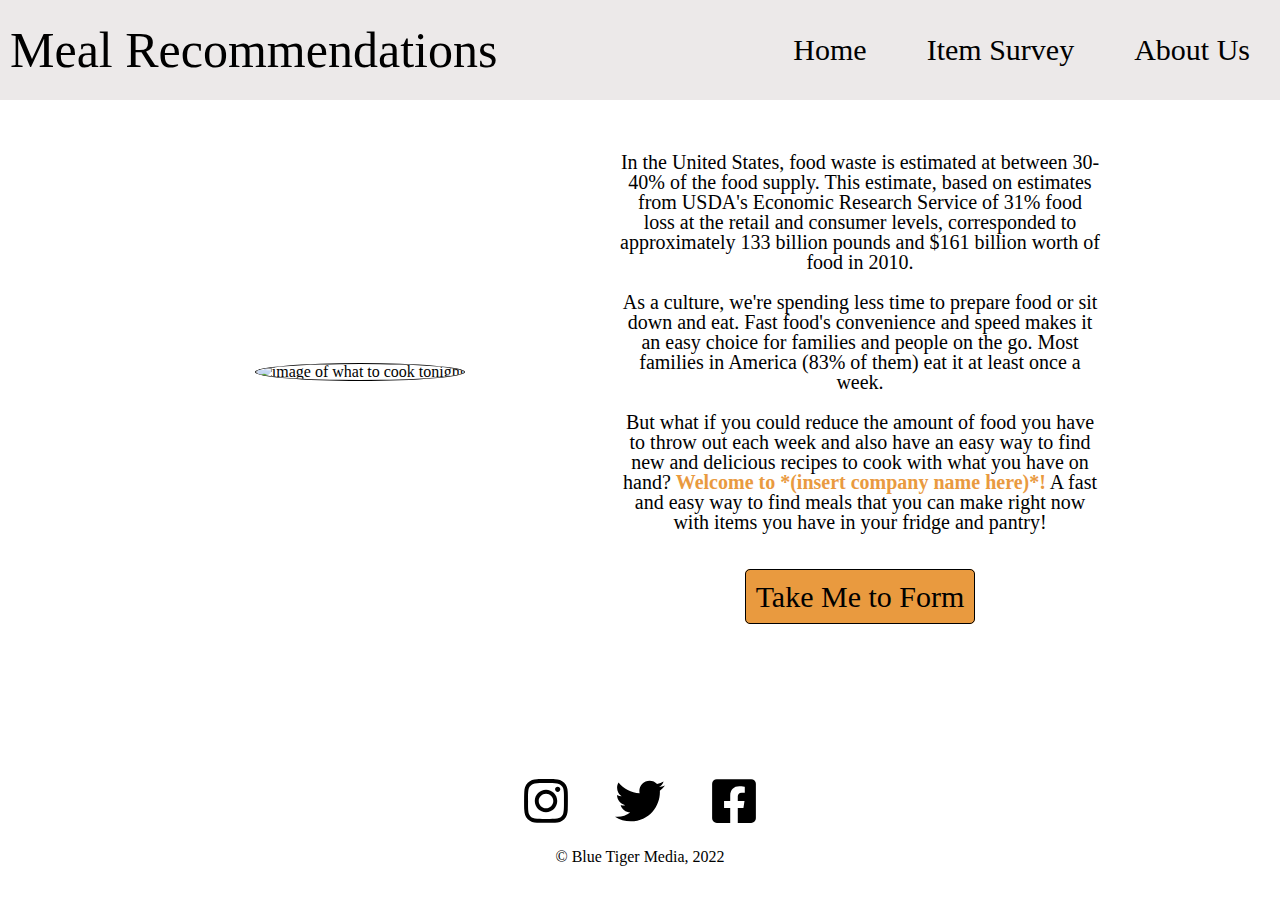
==== index.html @ 26ecae7f "Merge branch 'working-branch' into JasonTuesday4" ====
<!DOCTYPE html>
<html lang="en">

<head>
    <meta charset="UTF-8">
    <meta http-equiv="X-UA-Compatible" content="IE=edge">
    <meta name="viewport" content="width=device-width, initial-scale=1.0">
    <link rel="stylesheet" href="./css/reset.css">
    <link rel="stylesheet" href="./css/style.css">
    <link rel="preconnect" href="https://fonts.googleapis.com">
    <link rel="preconnect" href="https://fonts.gstatic.com" crossorigin>
    <link href="https://fonts.googleapis.com/css2?family=Irish+Grover&display=swap" rel="stylesheet">
    <title>Meal Recommendations</title>
</head>

<body>
    <header>
        <h1>Meal Recommendations</h1>
        <nav>
            <ul>
                <li><a href="index.html">Home</a></li>
                <li><a href="form.html">Item Survey</a></li>
                <li><a href="about-us.html">About Us</a></li>
            </ul>
        </nav>
    </header>
    <main>
        <div>
            <img src="./Images/frontPageImg.jpg" alt="image of what to cook tonight">
        </div>
        <div>
            <p>In the United States, food waste is estimated at between 30-40% of the food supply. This estimate, based on estimates from USDA's Economic Research Service of 31% food loss at the retail and consumer levels, corresponded to approximately 133 billion pounds and $161 billion worth of food in 2010.</p>
            <p>As a culture, we're spending less time to prepare food or sit down and eat. Fast food's convenience and speed makes it an easy choice for families and people on the go. Most families in America (83% of them) eat it at least once a week.</p>
            <p>But what if you could reduce the amount of food you have to throw out each week and also have an easy way to find new and delicious recipes to cook with what you have on hand? <cite>Welcome to *(insert company name here)*!</cite> A fast and easy way to find meals that you can make right now with items you have in your fridge and pantry!</p>
            <a id="formButton" href="form.html">Take Me to Form</a>
        </div>
    </main>
    <footer>
        <div>
            <a href="https://www.instagram.com/">
                <img class="socialMedia" src="Images/instagram.svg" alt="Take me to Instagram">
            </a>
            <a href="https://twitter.com/home">
                <img class="socialMedia" src="Images/twitter.svg" alt="Take me to Twitter">
            </a>
            <a href="https://www.facebook.com/">
                <img class="socialMedia" src="Images/facebook.svg" alt="Take me to Facebook">
            </a>
        </div>
        <p>&copy; Blue Tiger Media, 2022</p>
    </footer>
    <script src="JS/app.js"></script>
</body>

</html>
---- css/style.css ----
/* Home page css */
* {
  box-sizing: border-box;
}

body{
  /* max-width: 1000px; */
  margin: 0 auto;
  width: 100%;
  height: 100%;
}

header{
  display: flex;
  padding: 15px 0px;
  align-items: center;
  justify-content: space-between;
  background-color: rgb(236, 233, 233);
  /* border: 1px solid black; */
}

h1{
  /* font-family: 'Irish Grover'; */
  font-size: 50px;
  padding: 0px;
  margin: 10px;
  min-width: 400px;
}

nav{ 
  min-width: 500px;
}

nav ul{
  display: flex;
}

nav a{
  font-size: 30px;
  text-decoration: none;
  padding: 0 30px;
  color: black;
  cursor: pointer;
  transition: 0.2s;
}

nav a:hover{
  color: rgb(233, 154, 63);
  text-decoration: underline;
}

nav a:active{
  color: black;
}

main{
  max-width: 1000px;
  height: 90%;
  margin: auto;
  display: flex;
  align-items: center;
  justify-content: space-around;
  margin-top: 2rem;
  margin-bottom: 9rem;
  /* border: 1px solid black;*/
} 

main img{
  height: 350px;
  width: 350px;
  object-fit: cover;
  border: 1px solid black;
  border-radius: 50%;
  margin: 100px 10px;
}

main div{
  text-align: center;
  min-width: 400px;
  margin: 0 20px;;
}

main p{
  font-size: 20px;
  margin: 20px;
}
main p:nth-child(3){
  margin-bottom: 50px;
}

cite{
  color: rgb(233, 154, 63);
  font-weight: bold;
}

#formButton{
  font-size: 30px;
  border: 1px solid black;
  border-radius: 5px;
  padding: 10px;
  width: 300px;
  text-align: center;
  background-color: rgb(233, 154, 63);
  text-decoration: none;
  color: black;
  cursor: pointer;
  transition: 0.2s;
}

#formButton:hover{
  color: white;
  /* border: 1px solid white; */
}

#formButton:active{
  color: black;
  border: 1px solid black;
}

footer{
  text-align: center;
  /* border: 1px solid black; */
}

footer a{
  width: 100px;
  height: 100px;
  text-decoration: none;
}

.socialMedia{
  width: 50px;
  height: 50px;
  color: black;
  cursor: pointer;
  margin: 20px;
  transition: 0.2s;
}

.socialMedia:hover{
  opacity: 0.5;
}

.socialMedia:active{
  opacity: 1;
}

footer p{
  margin-bottom: 10px;
}

body::-webkit-scrollbar {
  display: none;
}
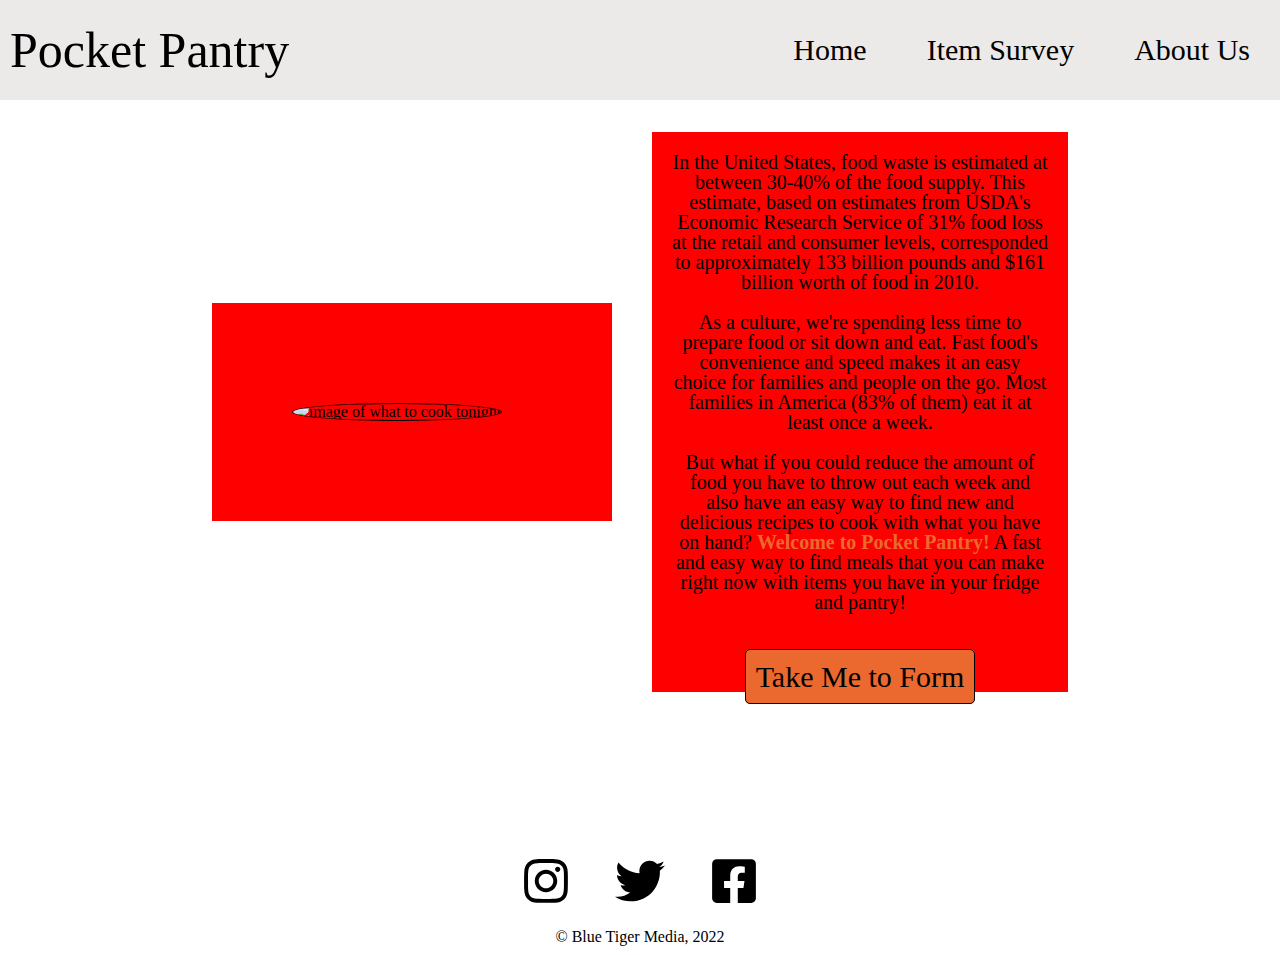
==== commit 583fa39d: "modified CSS" ====
--- a/index.html
+++ b/index.html
@@ -10,12 +10,12 @@
     <link rel="preconnect" href="https://fonts.googleapis.com">
     <link rel="preconnect" href="https://fonts.gstatic.com" crossorigin>
     <link href="https://fonts.googleapis.com/css2?family=Irish+Grover&display=swap" rel="stylesheet">
-    <title>Meal Recommendations</title>
+    <title>Pocket Pantry</title>
 </head>
 
 <body>
     <header>
-        <h1>Meal Recommendations</h1>
+        <h1>Pocket Pantry</h1>
         <nav>
             <ul>
                 <li><a href="index.html">Home</a></li>
@@ -25,13 +25,13 @@
         </nav>
     </header>
     <main>
-        <div>
+        <div id="imgDiv">
             <img src="./Images/frontPageImg.jpg" alt="image of what to cook tonight">
         </div>
         <div>
             <p>In the United States, food waste is estimated at between 30-40% of the food supply. This estimate, based on estimates from USDA's Economic Research Service of 31% food loss at the retail and consumer levels, corresponded to approximately 133 billion pounds and $161 billion worth of food in 2010.</p>
             <p>As a culture, we're spending less time to prepare food or sit down and eat. Fast food's convenience and speed makes it an easy choice for families and people on the go. Most families in America (83% of them) eat it at least once a week.</p>
-            <p>But what if you could reduce the amount of food you have to throw out each week and also have an easy way to find new and delicious recipes to cook with what you have on hand? <cite>Welcome to *(insert company name here)*!</cite> A fast and easy way to find meals that you can make right now with items you have in your fridge and pantry!</p>
+            <p>But what if you could reduce the amount of food you have to throw out each week and also have an easy way to find new and delicious recipes to cook with what you have on hand? <cite>Welcome to Pocket Pantry!</cite> A fast and easy way to find meals that you can make right now with items you have in your fridge and pantry!</p>
             <a id="formButton" href="form.html">Take Me to Form</a>
         </div>
     </main>
--- a/css/style.css
+++ b/css/style.css
@@ -54,7 +54,7 @@
 }
 
 main{
-  max-width: 1000px;
+  max-width: 70%;
   height: 90%;
   margin: auto;
   display: flex;
@@ -66,18 +66,19 @@
 } 
 
 main img{
-  height: 350px;
-  width: 350px;
+  height: 450px;
+  width: 450px;
   object-fit: cover;
   border: 1px solid black;
   border-radius: 50%;
-  margin: 100px 10px;
+  margin: 100px 30px 100px 0;
 }
 
 main div{
   text-align: center;
   min-width: 400px;
-  margin: 0 20px;;
+  margin: 0 20px;
+  background-color: red;
 }
 
 main p{
@@ -89,7 +90,7 @@
 }
 
 cite{
-  color: rgb(233, 154, 63);
+  color: #eb682f;
   font-weight: bold;
 }
 
@@ -100,7 +101,7 @@
   padding: 10px;
   width: 300px;
   text-align: center;
-  background-color: rgb(233, 154, 63);
+  background-color: #eb682f;
   text-decoration: none;
   color: black;
   cursor: pointer;
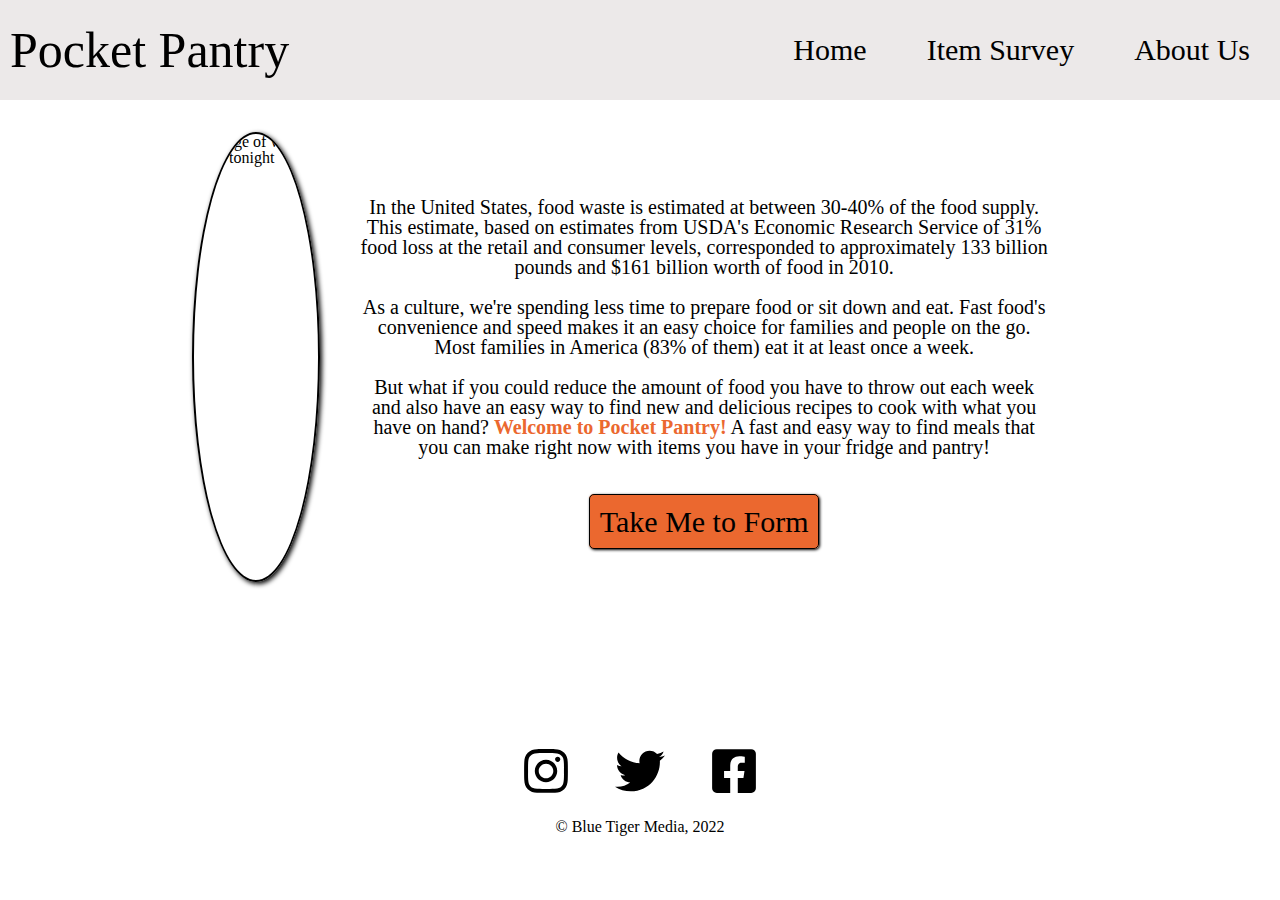
==== commit 780c418e: "Merge pull request #22 from brenda70904/JasonWednesday2" ====
--- a/index.html
+++ b/index.html
@@ -25,9 +25,9 @@
         </nav>
     </header>
     <main>
-        <div id="imgDiv">
+        <!-- <div id="imgDiv"> -->
             <img src="./Images/frontPageImg.jpg" alt="image of what to cook tonight">
-        </div>
+        <!-- </div> -->
         <div>
             <p>In the United States, food waste is estimated at between 30-40% of the food supply. This estimate, based on estimates from USDA's Economic Research Service of 31% food loss at the retail and consumer levels, corresponded to approximately 133 billion pounds and $161 billion worth of food in 2010.</p>
             <p>As a culture, we're spending less time to prepare food or sit down and eat. Fast food's convenience and speed makes it an easy choice for families and people on the go. Most families in America (83% of them) eat it at least once a week.</p>
--- a/css/style.css
+++ b/css/style.css
@@ -45,7 +45,7 @@
 }
 
 nav a:hover{
-  color: rgb(233, 154, 63);
+  color: #eb682f;
   text-decoration: underline;
 }
 
@@ -69,16 +69,15 @@
   height: 450px;
   width: 450px;
   object-fit: cover;
-  border: 1px solid black;
+  border: 2px solid black;
   border-radius: 50%;
-  margin: 100px 30px 100px 0;
+  box-shadow: 2px 2px 5px;
 }
 
 main div{
   text-align: center;
   min-width: 400px;
   margin: 0 20px;
-  background-color: red;
 }
 
 main p{
@@ -106,6 +105,7 @@
   color: black;
   cursor: pointer;
   transition: 0.2s;
+  box-shadow: 1px 1px 3px;
 }
 
 #formButton:hover{
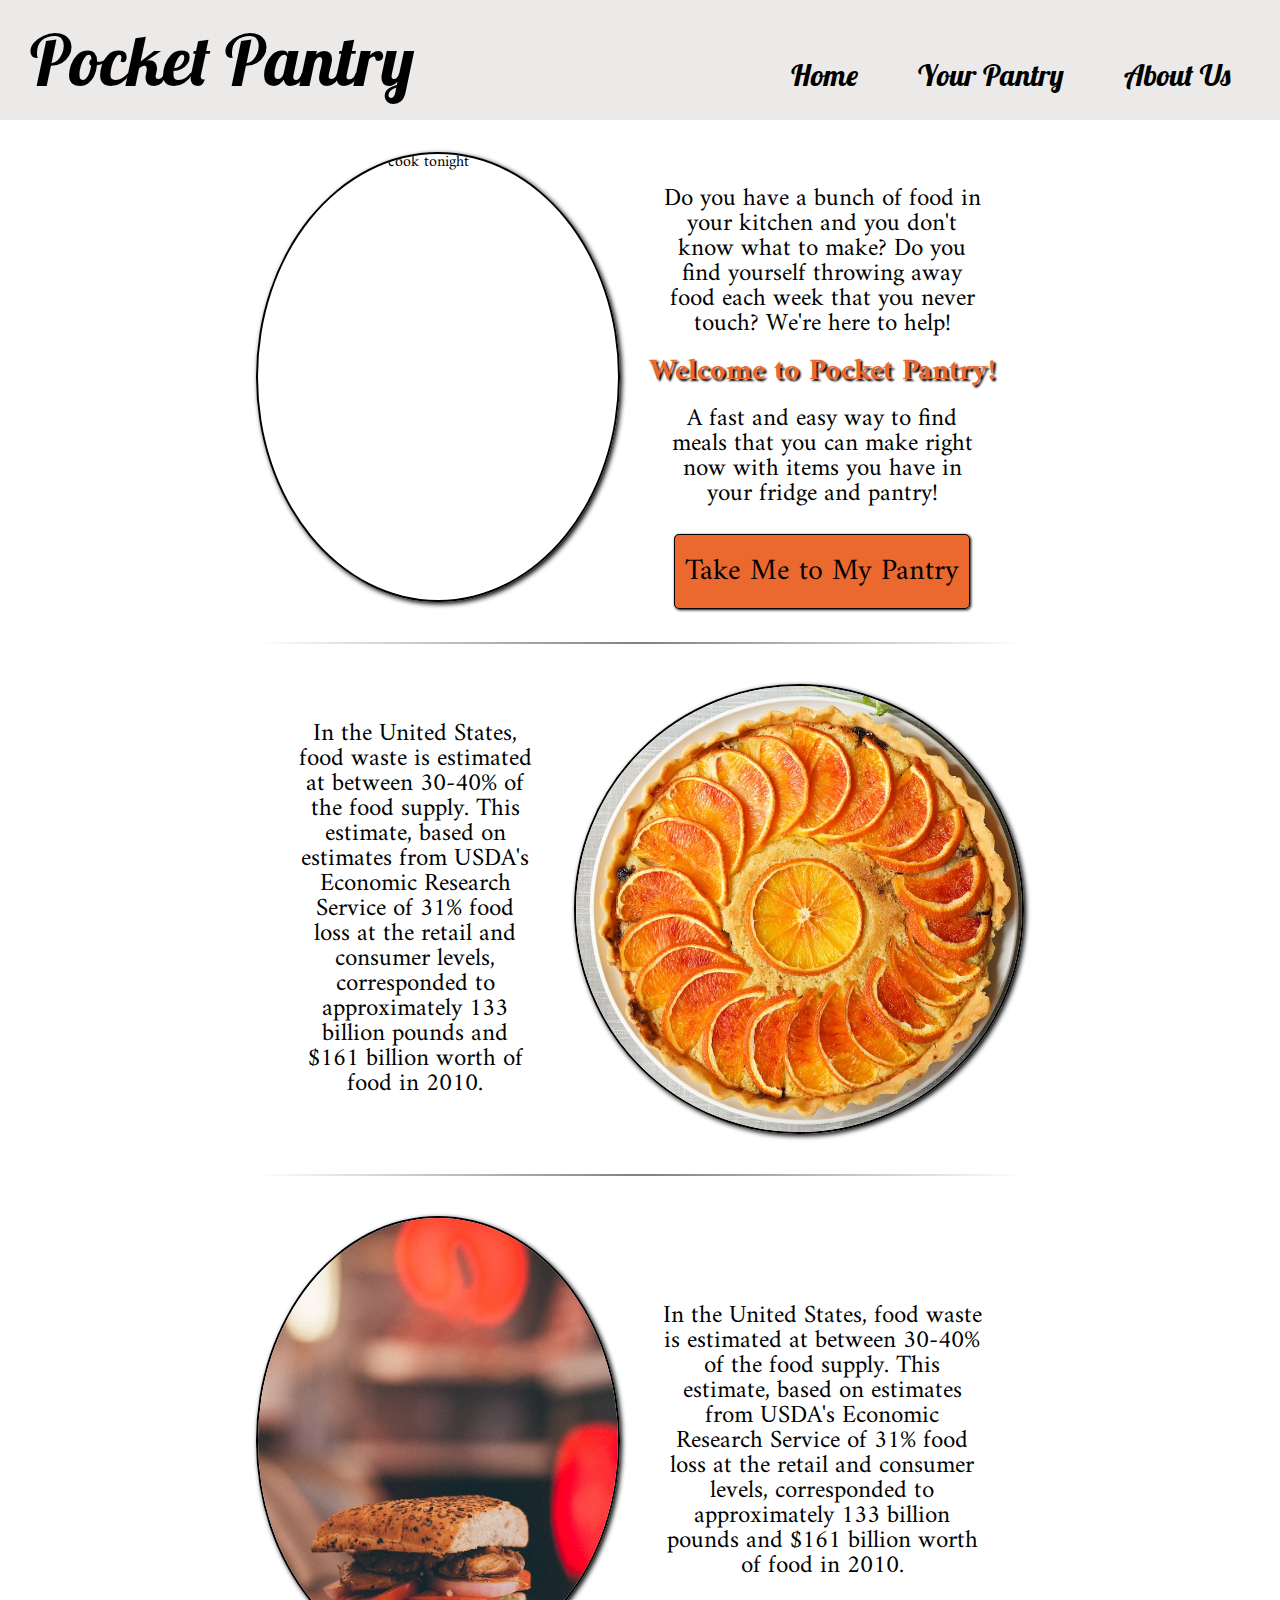
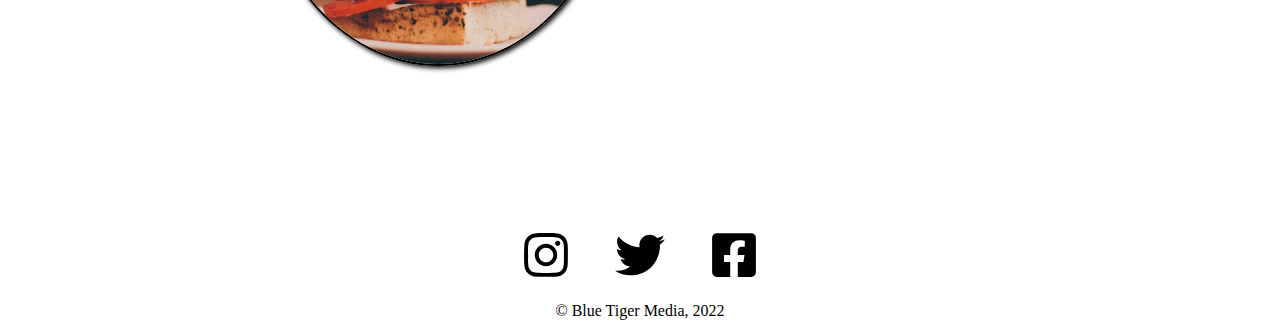
==== commit a9118884: "more css" ====
--- a/index.html
+++ b/index.html
@@ -9,7 +9,7 @@
     <link rel="stylesheet" href="./css/style.css">
     <link rel="preconnect" href="https://fonts.googleapis.com">
     <link rel="preconnect" href="https://fonts.gstatic.com" crossorigin>
-    <link href="https://fonts.googleapis.com/css2?family=Irish+Grover&display=swap" rel="stylesheet">
+    <link href="https://fonts.googleapis.com/css2?family=Amiri:ital,wght@0,400;0,700;1,400;1,700&family=Lobster&family=Patrick+Hand&display=swap" rel="stylesheet">
     <title>Pocket Pantry</title>
 </head>
 
@@ -19,21 +19,35 @@
         <nav>
             <ul>
                 <li><a href="index.html">Home</a></li>
-                <li><a href="form.html">Item Survey</a></li>
+                <li><a href="form.html">Your Pantry</a></li>
                 <li><a href="about-us.html">About Us</a></li>
             </ul>
         </nav>
     </header>
     <main>
-        <!-- <div id="imgDiv"> -->
+        <section class="flexSection">
             <img src="./Images/frontPageImg.jpg" alt="image of what to cook tonight">
-        <!-- </div> -->
-        <div>
-            <p>In the United States, food waste is estimated at between 30-40% of the food supply. This estimate, based on estimates from USDA's Economic Research Service of 31% food loss at the retail and consumer levels, corresponded to approximately 133 billion pounds and $161 billion worth of food in 2010.</p>
-            <p>As a culture, we're spending less time to prepare food or sit down and eat. Fast food's convenience and speed makes it an easy choice for families and people on the go. Most families in America (83% of them) eat it at least once a week.</p>
-            <p>But what if you could reduce the amount of food you have to throw out each week and also have an easy way to find new and delicious recipes to cook with what you have on hand? <cite>Welcome to Pocket Pantry!</cite> A fast and easy way to find meals that you can make right now with items you have in your fridge and pantry!</p>
-            <a id="formButton" href="form.html">Take Me to Form</a>
-        </div>
+            <div>
+                <p>Do you have a bunch of food in your kitchen and you don't know what to make? Do you find yourself throwing away food each week that you never touch? We're here to help!</p>
+                <cite>Welcome to Pocket Pantry!</cite>
+                <p>A fast and easy way to find meals that you can make right now with items you have in your fridge and pantry!</p>
+                <a id="formButton" href="form.html">Take Me to My Pantry</a>
+            </div>
+        </section>
+        <div id="line"></div>
+        <section class="flexSection">
+            <div>
+                <p>In the United States, food waste is estimated at between 30-40% of the food supply. This estimate, based on estimates from USDA's Economic Research Service of 31% food loss at the retail and consumer levels, corresponded to approximately 133 billion pounds and $161 billion worth of food in 2010.</p>
+            </div>
+            <img src="Images/oranges.jpeg" alt="amazing orange pie">
+        </section>
+        <div id="line"></div>
+        <section class="flexSection">
+            <img src="Images/sandwich.jpeg" alt="amazing orange pie">
+            <div>
+                <p>In the United States, food waste is estimated at between 30-40% of the food supply. This estimate, based on estimates from USDA's Economic Research Service of 31% food loss at the retail and consumer levels, corresponded to approximately 133 billion pounds and $161 billion worth of food in 2010.</p>
+            </div>
+        </section>
     </main>
     <footer>
         <div>
@@ -53,3 +67,6 @@
 </body>
 
 </html>
+
+<!-- <p>In the United States, food waste is estimated at between 30-40% of the food supply. This estimate, based on estimates from USDA's Economic Research Service of 31% food loss at the retail and consumer levels, corresponded to approximately 133 billion pounds and $161 billion worth of food in 2010.</p>
+<p>As a culture, we're spending less time to prepare food or sit down and eat. Fast food's convenience and speed makes it an easy choice for families and people on the go. Most families in America (83% of them) eat it at least once a week.</p> -->
--- a/css/style.css
+++ b/css/style.css
@@ -4,7 +4,6 @@
 }
 
 body{
-  /* max-width: 1000px; */
   margin: 0 auto;
   width: 100%;
   height: 100%;
@@ -13,22 +12,23 @@
 header{
   display: flex;
   padding: 15px 0px;
-  align-items: center;
+  align-items:flex-end;
   justify-content: space-between;
   background-color: rgb(236, 233, 233);
-  /* border: 1px solid black; */
 }
 
 h1{
-  /* font-family: 'Irish Grover'; */
-  font-size: 50px;
-  padding: 0px;
+  font-size: 70px;
+  padding-left: 20px;
   margin: 10px;
   min-width: 400px;
+  font-family: 'Lobster', cursive;
 }
 
 nav{ 
   min-width: 500px;
+  padding-bottom: 15px;
+  padding-right: 20px;
 }
 
 nav ul{
@@ -41,6 +41,7 @@
   padding: 0 30px;
   color: black;
   cursor: pointer;
+  font-family: 'Lobster', cursive;
   transition: 0.2s;
 }
 
@@ -54,16 +55,20 @@
 }
 
 main{
-  max-width: 70%;
+  max-width: 60%;
   height: 90%;
   margin: auto;
-  display: flex;
   align-items: center;
-  justify-content: space-around;
   margin-top: 2rem;
   margin-bottom: 9rem;
-  /* border: 1px solid black;*/
 } 
+
+.flexSection{
+  display: flex;
+  justify-content: space-around;
+  font-family: 'Amiri', serif;
+  align-items: center;
+}
 
 main img{
   height: 450px;
@@ -76,14 +81,15 @@
 
 main div{
   text-align: center;
-  min-width: 400px;
+  width: 450px;
   margin: 0 20px;
 }
 
 main p{
-  font-size: 20px;
+  font-size: 25px;
   margin: 20px;
 }
+
 main p:nth-child(3){
   margin-bottom: 50px;
 }
@@ -91,6 +97,9 @@
 cite{
   color: #eb682f;
   font-weight: bold;
+  font-size: 30px;
+  font-family: 'Amiri', serif;
+  text-shadow: black 2px 2px 2px;
 }
 
 #formButton{
@@ -102,6 +111,7 @@
   text-align: center;
   background-color: #eb682f;
   text-decoration: none;
+  font-family: 'Amiri', serif;
   color: black;
   cursor: pointer;
   transition: 0.2s;
@@ -116,6 +126,13 @@
 #formButton:active{
   color: black;
   border: 1px solid black;
+}
+
+#line{
+  background-image: linear-gradient(to right, white, grey, white);
+  height: 2px;
+  width: 100%;
+  margin: 40px 0;
 }
 
 footer{
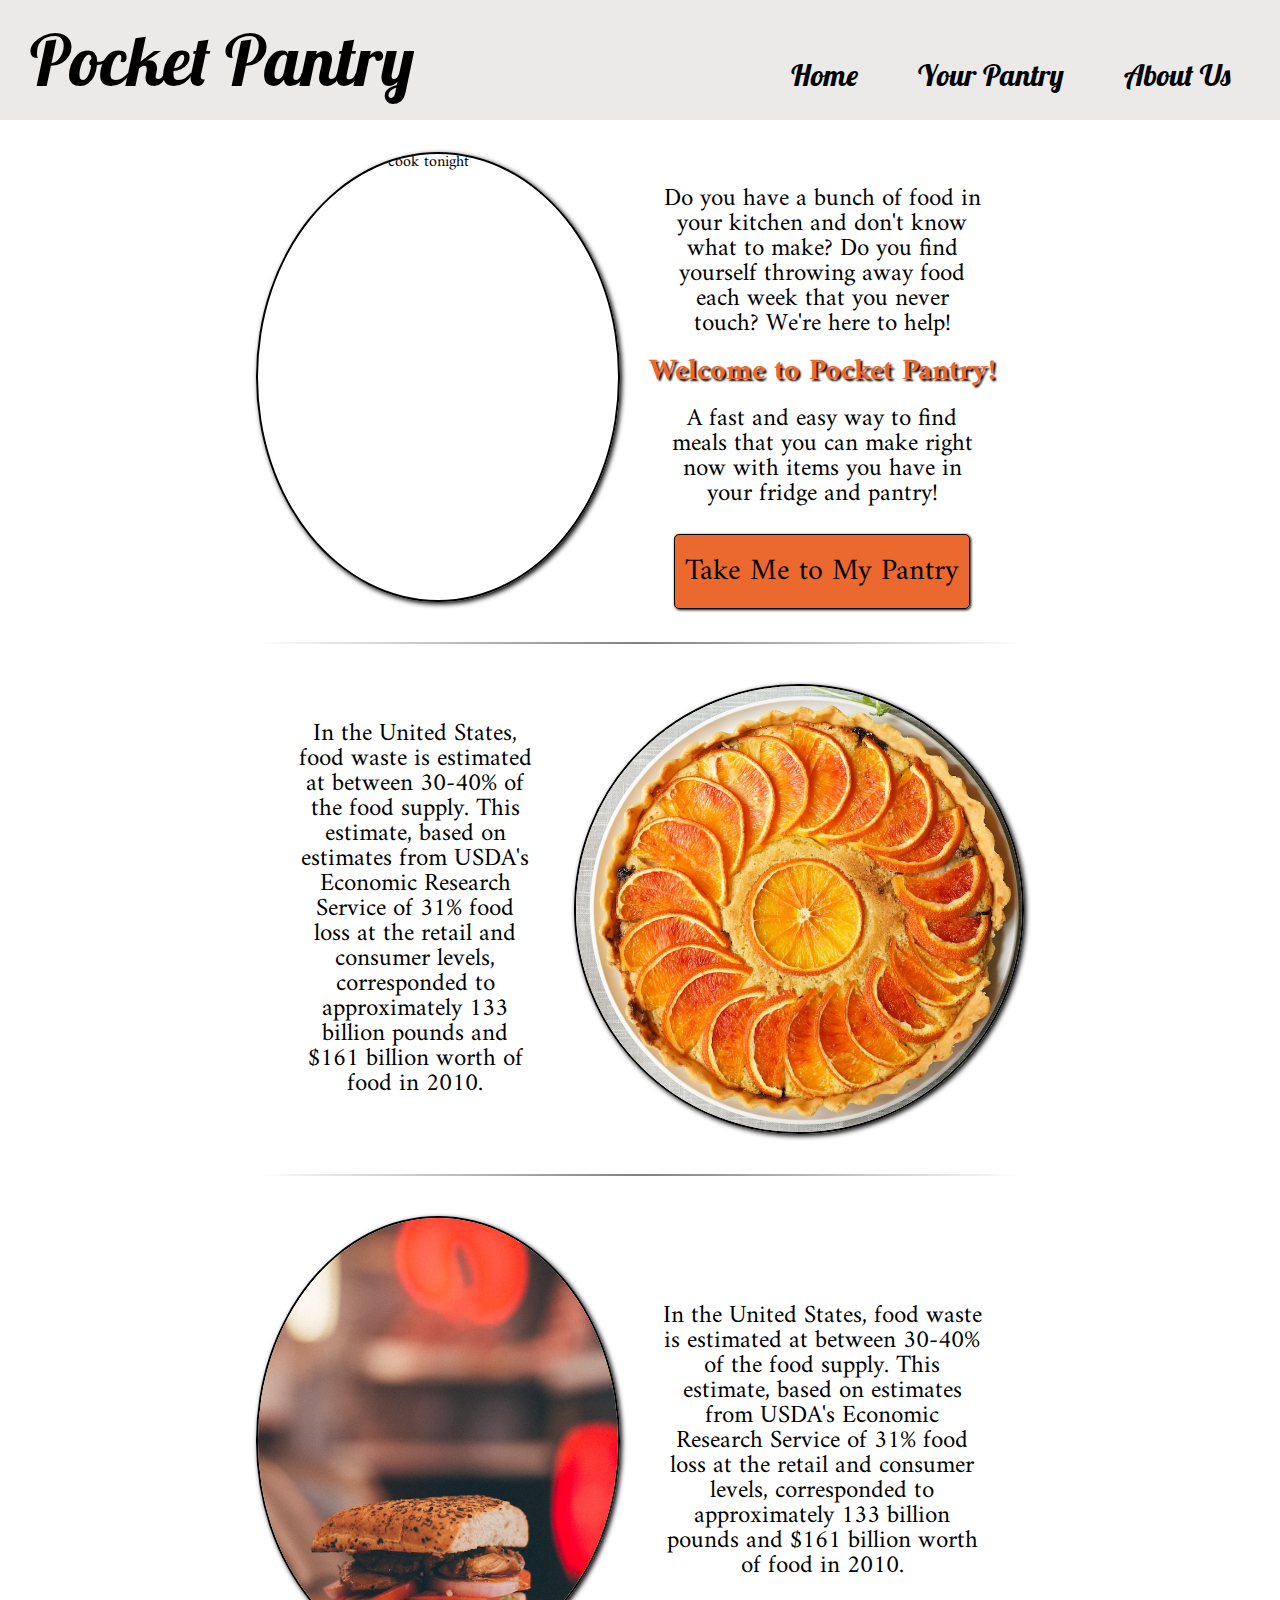
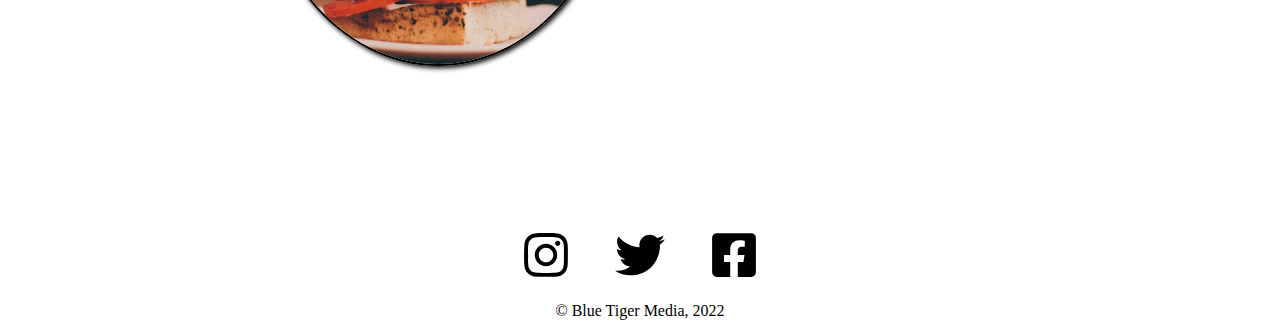
==== commit 64f9dd08: "made edits to about page and added a new BG img for discussion" ====
--- a/index.html
+++ b/index.html
@@ -28,7 +28,7 @@
         <section class="flexSection">
             <img src="./Images/frontPageImg.jpg" alt="image of what to cook tonight">
             <div>
-                <p>Do you have a bunch of food in your kitchen and you don't know what to make? Do you find yourself throwing away food each week that you never touch? We're here to help!</p>
+                <p>Do you have a bunch of food in your kitchen and don't know what to make? Do you find yourself throwing away food each week that you never touch? We're here to help!</p>
                 <cite>Welcome to Pocket Pantry!</cite>
                 <p>A fast and easy way to find meals that you can make right now with items you have in your fridge and pantry!</p>
                 <a id="formButton" href="form.html">Take Me to My Pantry</a>
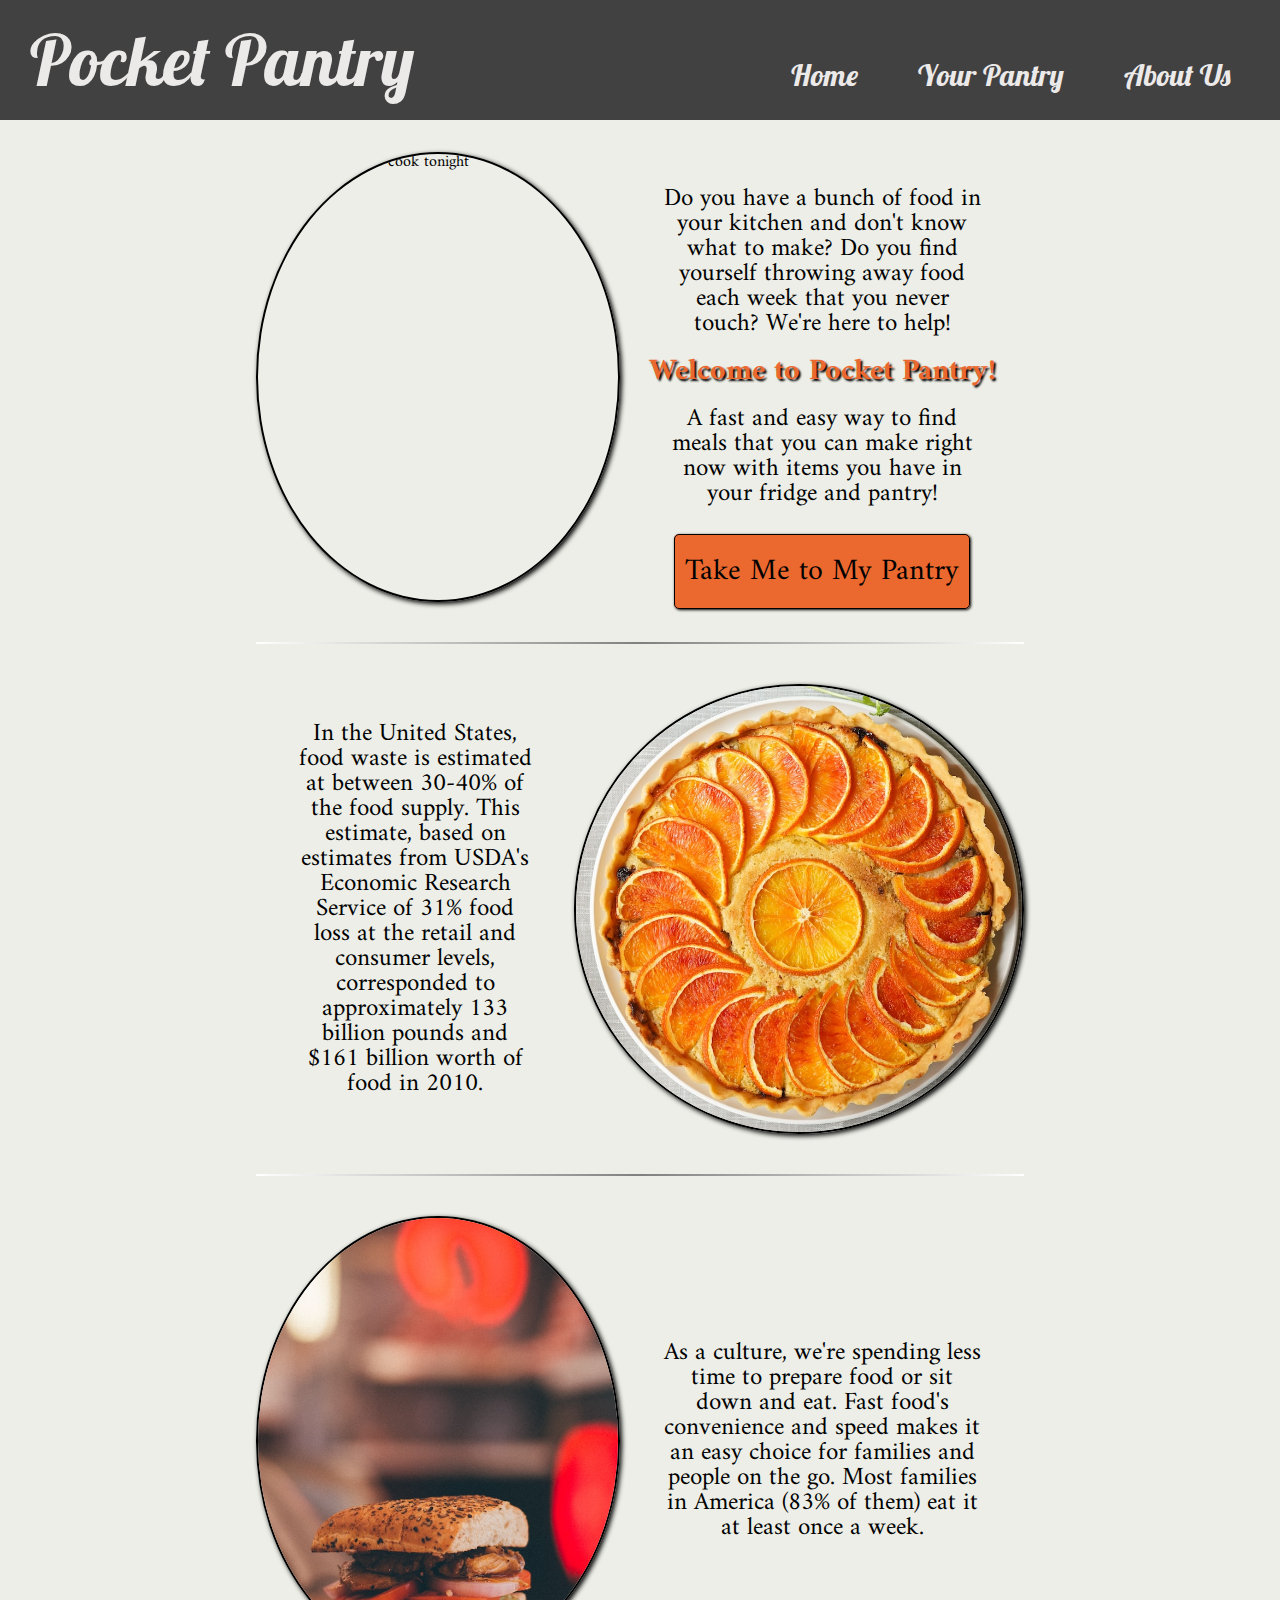
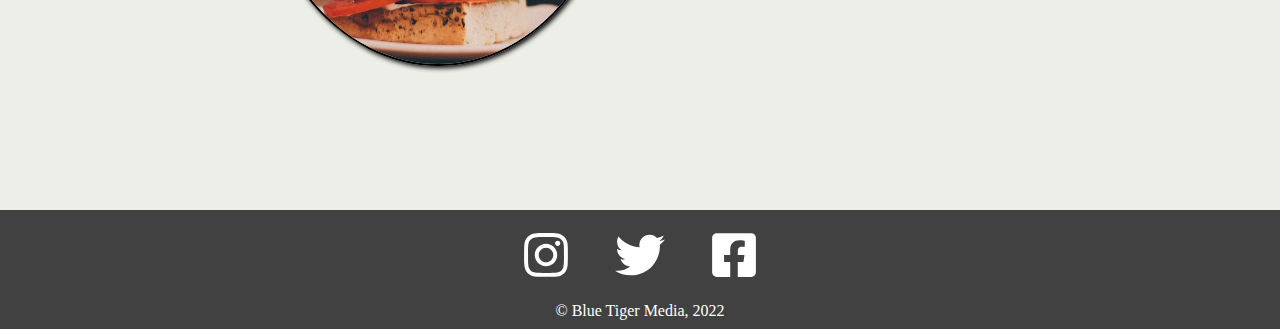
==== commit 880b0c27: "night time css edits" ====
--- a/index.html
+++ b/index.html
@@ -45,7 +45,7 @@
         <section class="flexSection">
             <img src="Images/sandwich.jpeg" alt="amazing orange pie">
             <div>
-                <p>In the United States, food waste is estimated at between 30-40% of the food supply. This estimate, based on estimates from USDA's Economic Research Service of 31% food loss at the retail and consumer levels, corresponded to approximately 133 billion pounds and $161 billion worth of food in 2010.</p>
+                <p>As a culture, we're spending less time to prepare food or sit down and eat. Fast food's convenience and speed makes it an easy choice for families and people on the go. Most families in America (83% of them) eat it at least once a week.</p>
             </div>
         </section>
     </main>
--- a/css/style.css
+++ b/css/style.css
@@ -7,6 +7,7 @@
   margin: 0 auto;
   width: 100%;
   height: 100%;
+  background-color: #eceee7;
 }
 
 header{
@@ -14,7 +15,7 @@
   padding: 15px 0px;
   align-items:flex-end;
   justify-content: space-between;
-  background-color: rgb(236, 233, 233);
+  background-color: rgb(66, 65, 65);
 }
 
 h1{
@@ -23,6 +24,7 @@
   margin: 10px;
   min-width: 400px;
   font-family: 'Lobster', cursive;
+  color: rgb(236, 233, 233);
 }
 
 nav{ 
@@ -39,10 +41,10 @@
   font-size: 30px;
   text-decoration: none;
   padding: 0 30px;
-  color: black;
   cursor: pointer;
   font-family: 'Lobster', cursive;
   transition: 0.2s;
+  color:rgb(236, 233, 233)
 }
 
 nav a:hover{
@@ -61,6 +63,7 @@
   align-items: center;
   margin-top: 2rem;
   margin-bottom: 9rem;
+  background-color: #eceee7;
 } 
 
 .flexSection{
@@ -137,7 +140,8 @@
 
 footer{
   text-align: center;
-  /* border: 1px solid black; */
+  background-color: rgb(66, 65, 65);
+  color: white;
 }
 
 footer a{
@@ -149,10 +153,11 @@
 .socialMedia{
   width: 50px;
   height: 50px;
-  color: black;
   cursor: pointer;
   margin: 20px;
   transition: 0.2s;
+  -webkit-filter: invert(100%); /* Safari/Chrome */
+  filter: invert(100%);
 }
 
 .socialMedia:hover{
@@ -164,7 +169,7 @@
 }
 
 footer p{
-  margin-bottom: 10px;
+  padding-bottom: 10px;
 }
 
 body::-webkit-scrollbar {
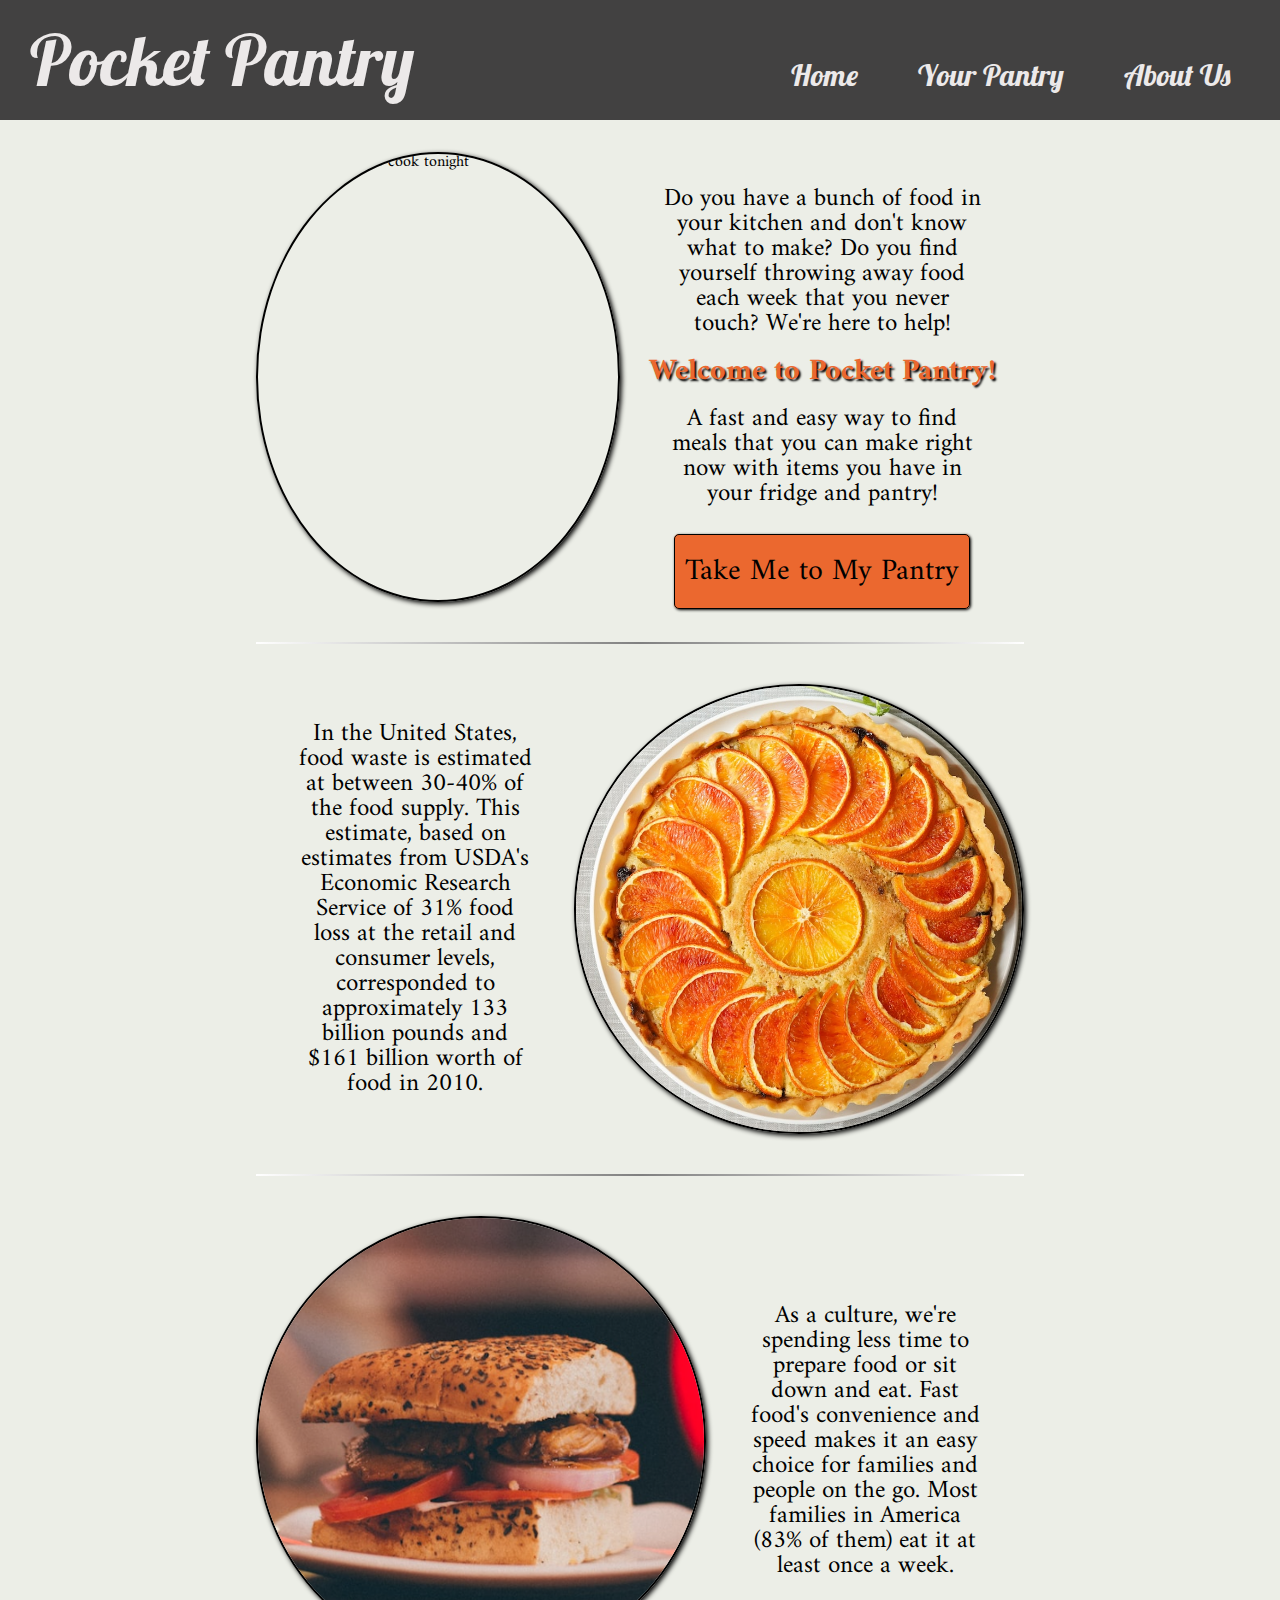
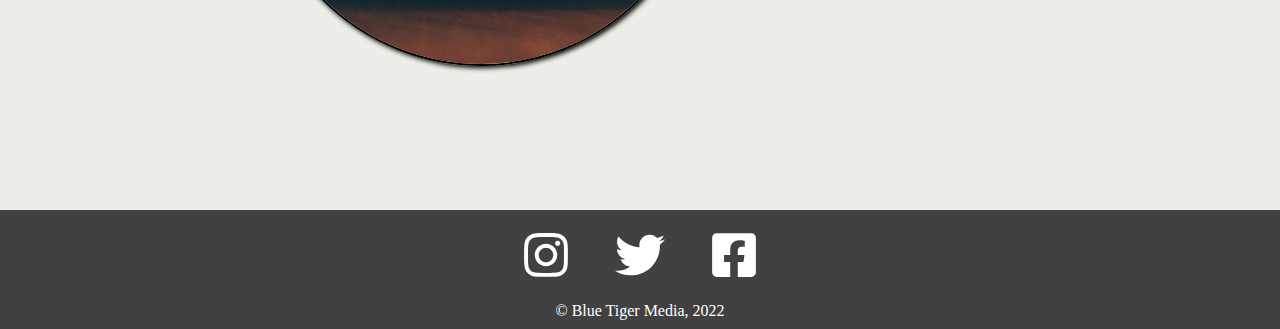
==== commit ac2a714e: "Merge pull request #34 from brenda70904/JasonThurs2" ====
--- a/index.html
+++ b/index.html
@@ -43,7 +43,7 @@
         </section>
         <div id="line"></div>
         <section class="flexSection">
-            <img src="Images/sandwich.jpeg" alt="amazing orange pie">
+            <img src="Images/sandwich.png" alt="sandwich">
             <div>
                 <p>As a culture, we're spending less time to prepare food or sit down and eat. Fast food's convenience and speed makes it an easy choice for families and people on the go. Most families in America (83% of them) eat it at least once a week.</p>
             </div>
